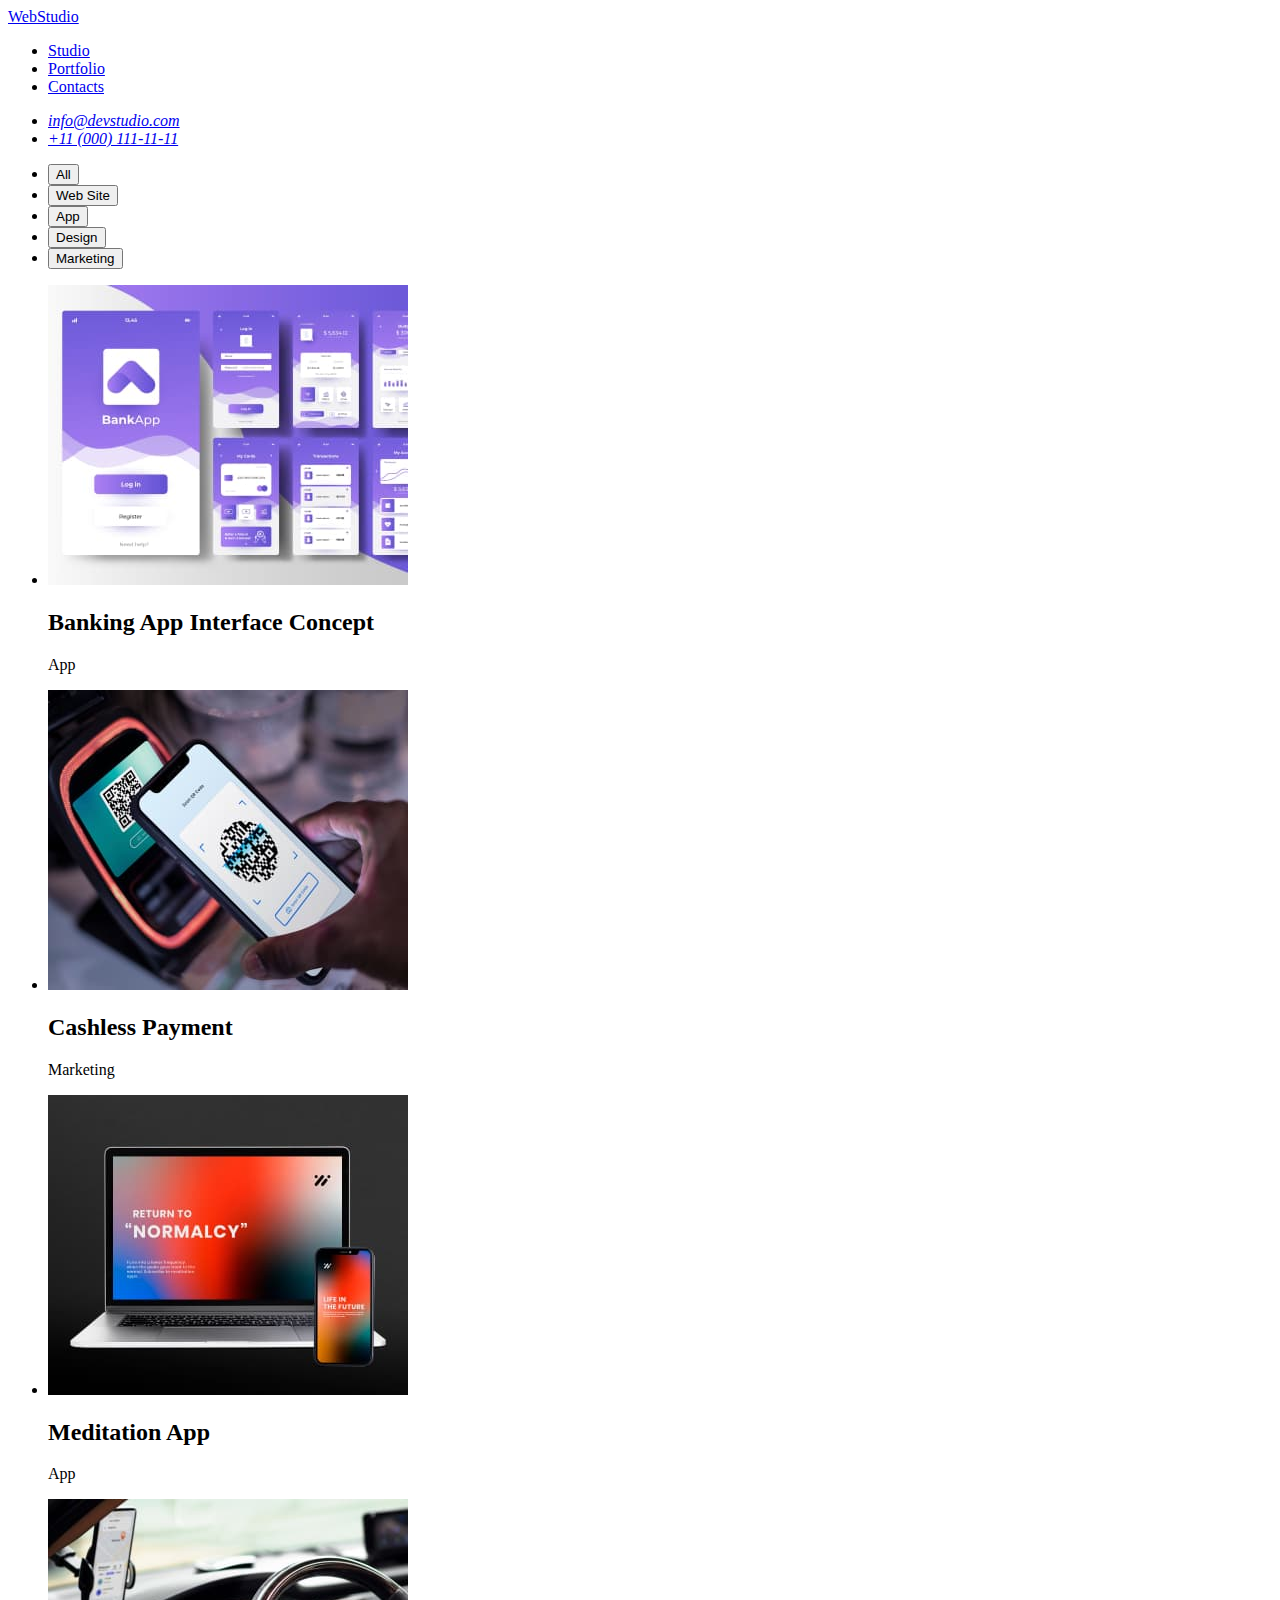
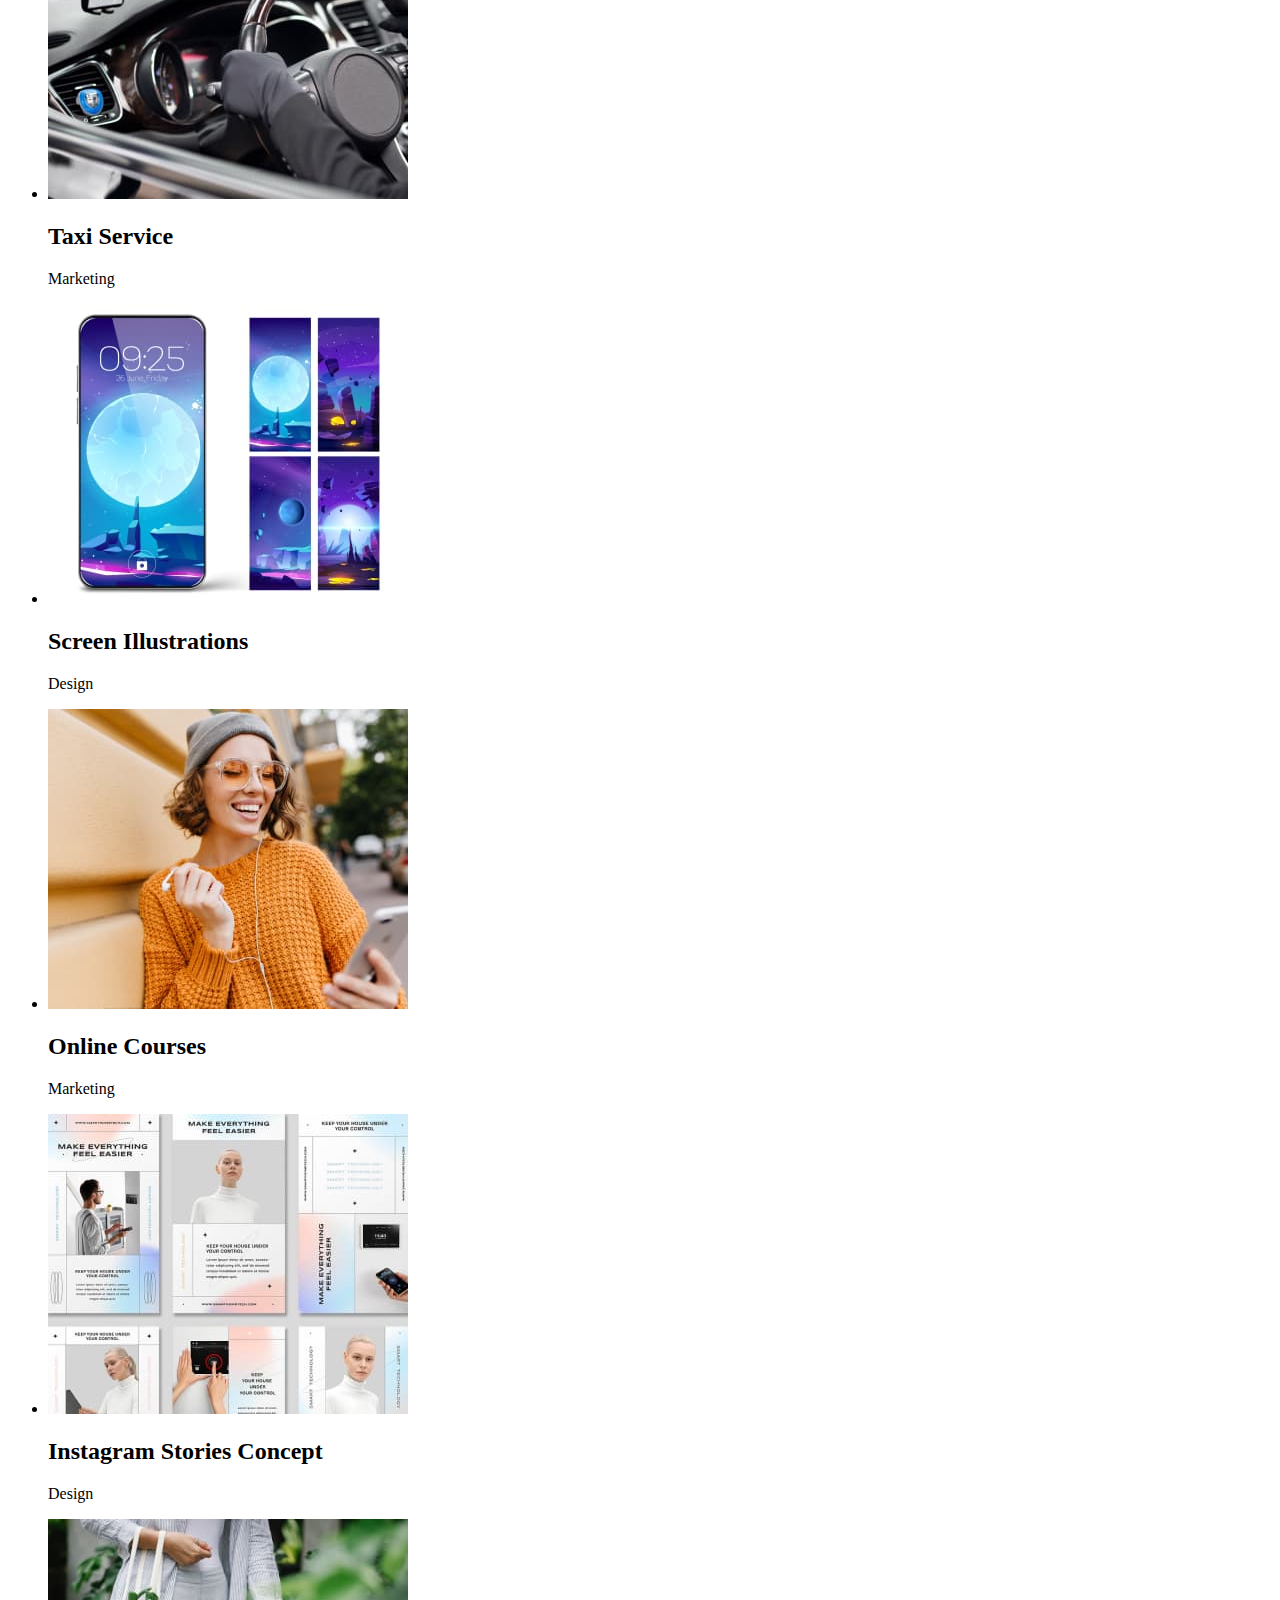
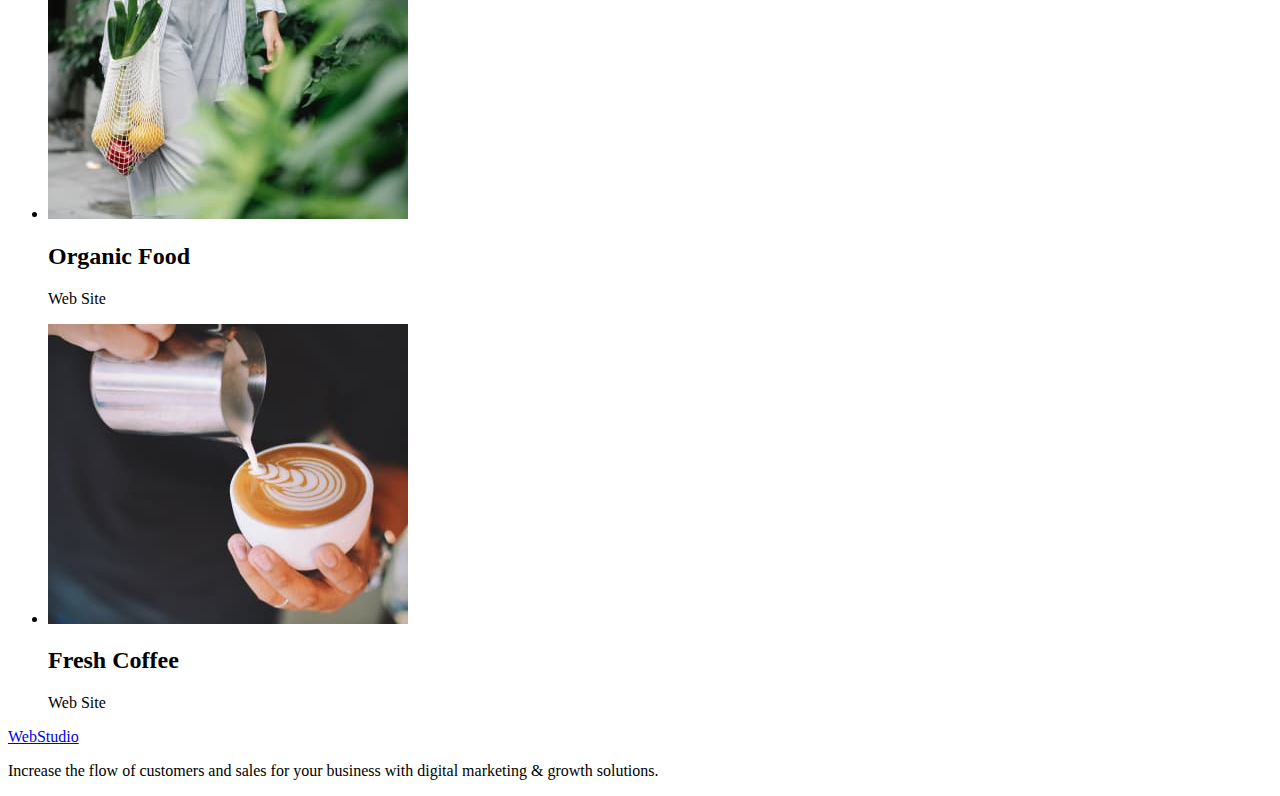
==== portfolio.html @ 128aaa6f "created portfolio hrml and added /images/galery tk" ====
<!DOCTYPE html>
<html lang="en">
  <head>
    <meta charset="UTF-8" />
    <meta name="viewport" content="width=device-width, initial-scale=1.0" />
    <title>Portfolia</title>
  </head>
  <body>
    <header>
      <nav>
        <a href="./index.html">WebStudio</a>
        <ul>
          <li><a href="/studio">Studio</a></li>
          <li><a href="/portfolio">Portfolio</a></li>
          <li><a href="/contact">Contacts</a></li>
        </ul>
      </nav>
      <address>
        <ul>
          <li>
            <a href="mailto:info@devstudio.com">info@devstudio.com</a>
          </li>
          <li><a href="tel:+110001111111">+11 (000) 111-11-11</a></li>
        </ul>
      </address>
    </header>

    <main>
      <h1 hidden>Portfolio</h1>
      <ul>
        <li><button type="button">All</button></li>
        <li><button type="button">Web Site</button></li>
        <li><button type="button">App</button></li>
        <li><button type="button">Design</button></li>
        <li><button type="button">Marketing</button></li>
      </ul>

      <ul>
        <li>
          <img src="./images/galery/galery-item1.jpg" alt="" />
          <h2>Banking App Interface Concept</h2>
          <p>App</p>
        </li>
        <li>
          <img src="./images/galery/galery-item2.jpg" alt="" />
          <h2>Cashless Payment</h2>
          <p>Marketing</p>
        </li>
        <li>
          <img src="./images/galery/galery-item3.jpg" alt="" />
          <h2>Meditation App</h2>
          <p>App</p>
        </li>
        <li>
          <img src="./images/galery/galery-item4.jpg" alt="" />
          <h2>Taxi Service</h2>
          <p>Marketing</p>
        </li>
        <li>
          <img src="./images/galery/galery-item5.jpg" alt="" />
          <h2>Screen Illustrations</h2>
          <p>Design</p>
        </li>
        <li>
          <img src="./images/galery/galery-item6.jpg" alt="" />
          <h2>Online Courses</h2>
          <p>Marketing</p>
        </li>
        <li>
          <img src="./images/galery/galery-item7.jpg" alt="" />
          <h2>Instagram Stories Concept</h2>
          <p>Design</p>
        </li>
        <li>
          <img src="./images/galery/galery-item8.jpg" alt="" />
          <h2>Organic Food</h2>
          <p>Web Site</p>
        </li>
        <li>
          <img src="./images/galery/galery-item9.jpg" alt="" />
          <h2>Fresh Coffee</h2>
          <p>Web Site</p>
        </li>
      </ul>
    </main>

    <footer>
      <a href="./index.html">WebStudio</a>
      <p>
        Increase the flow of customers and sales for your business with digital
        marketing & growth solutions.
      </p>
    </footer>
  </body>
</html>
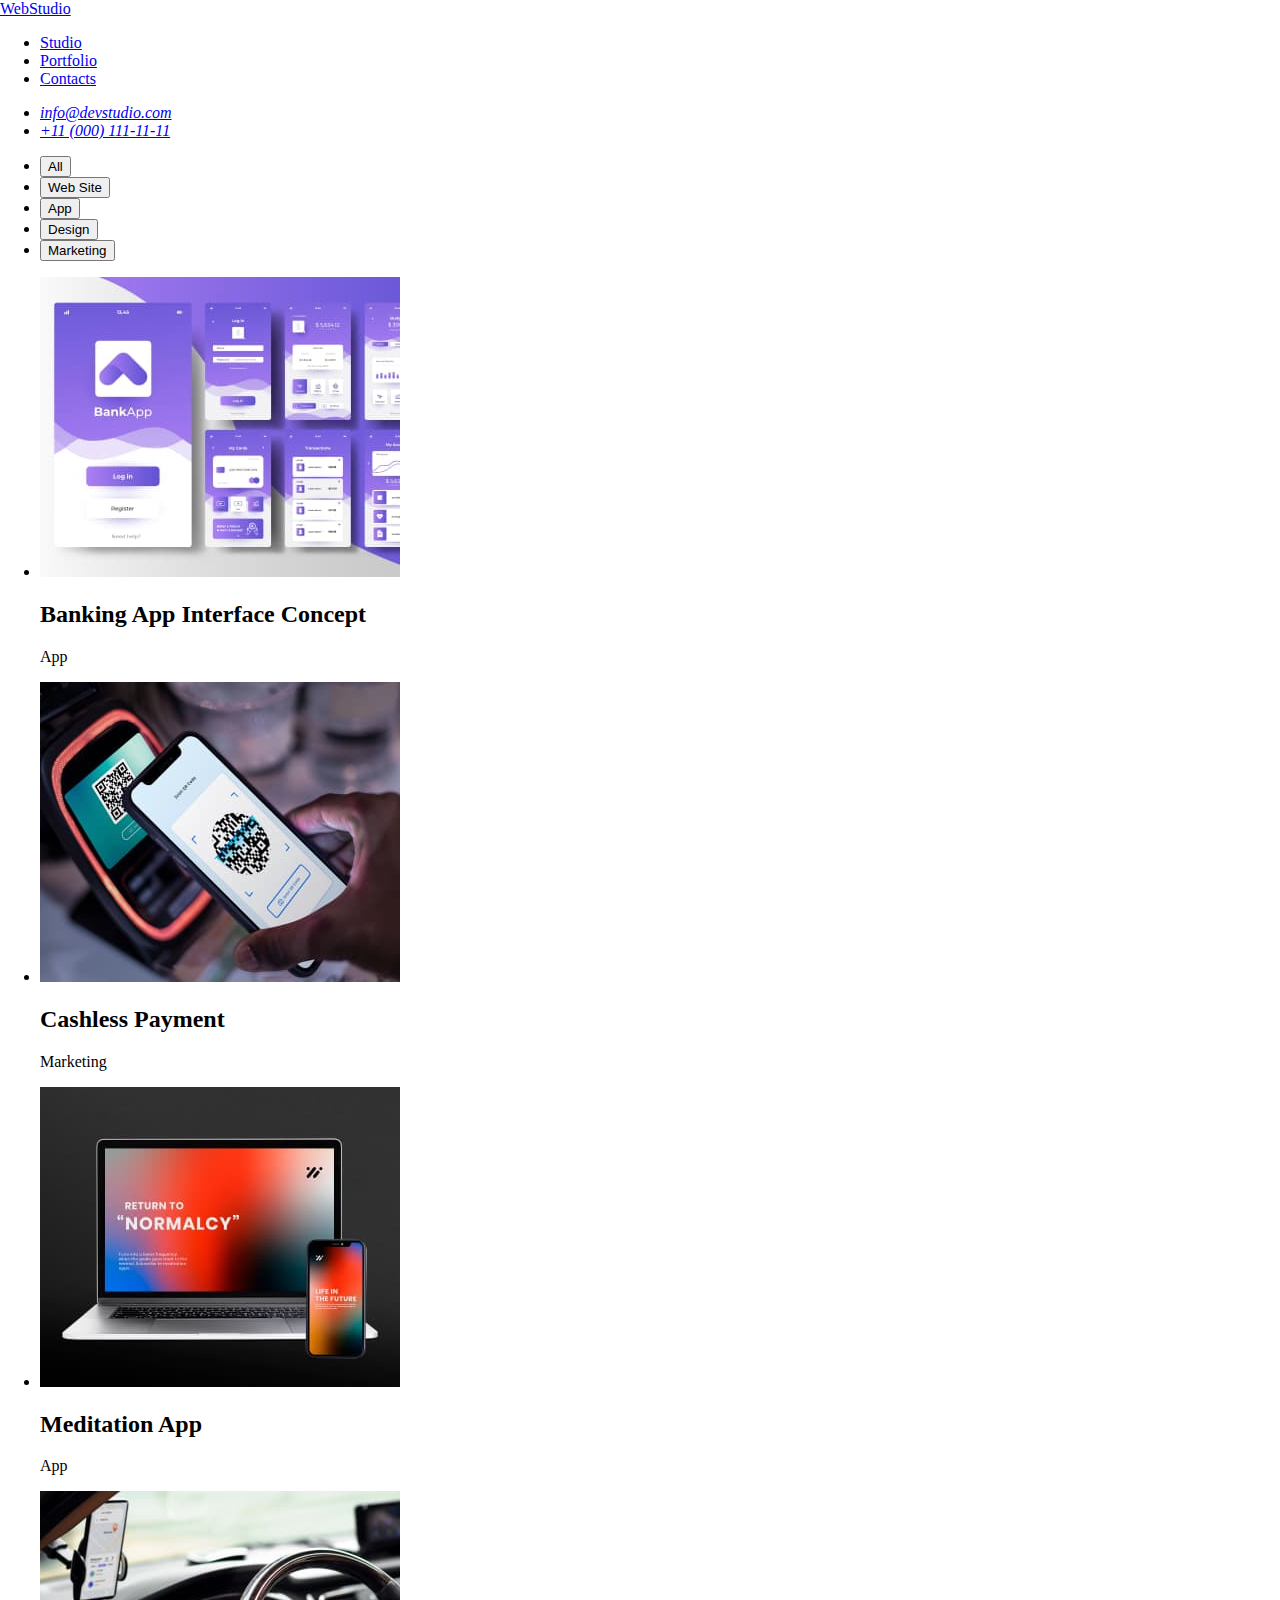
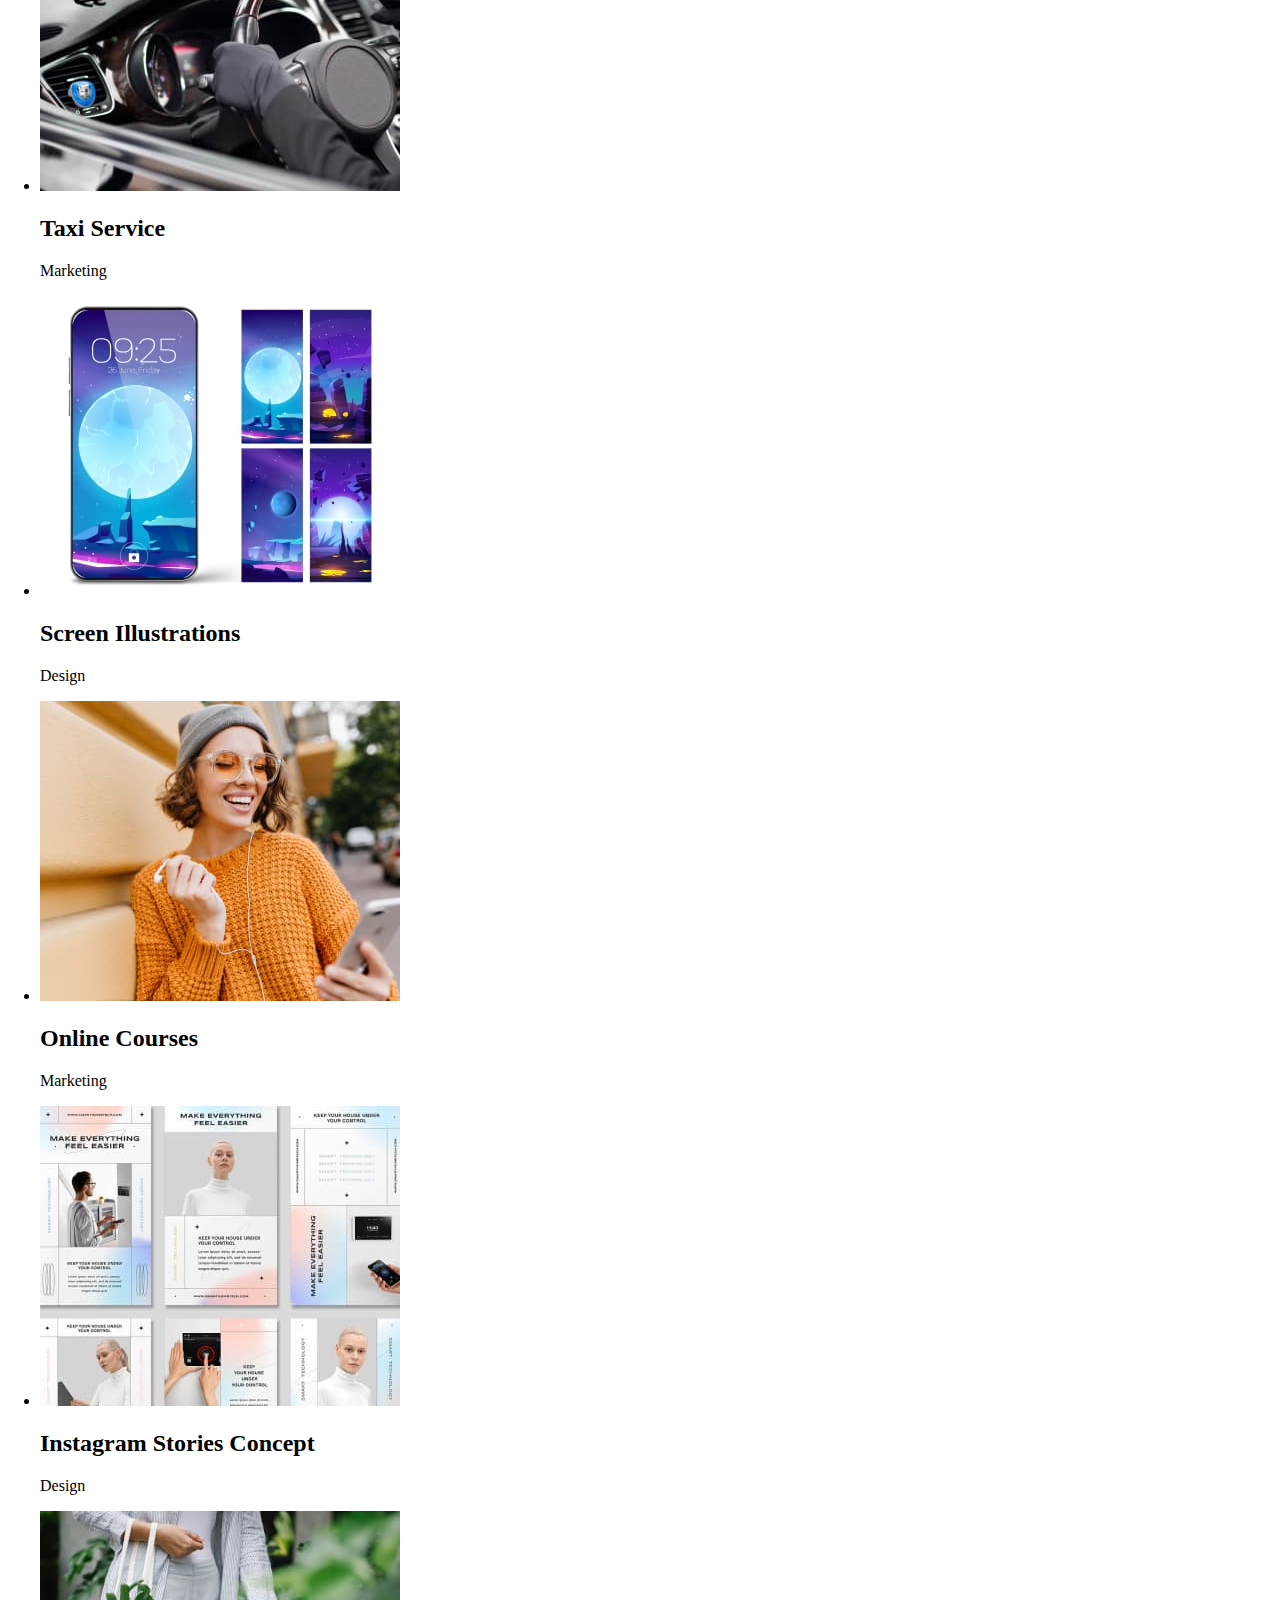
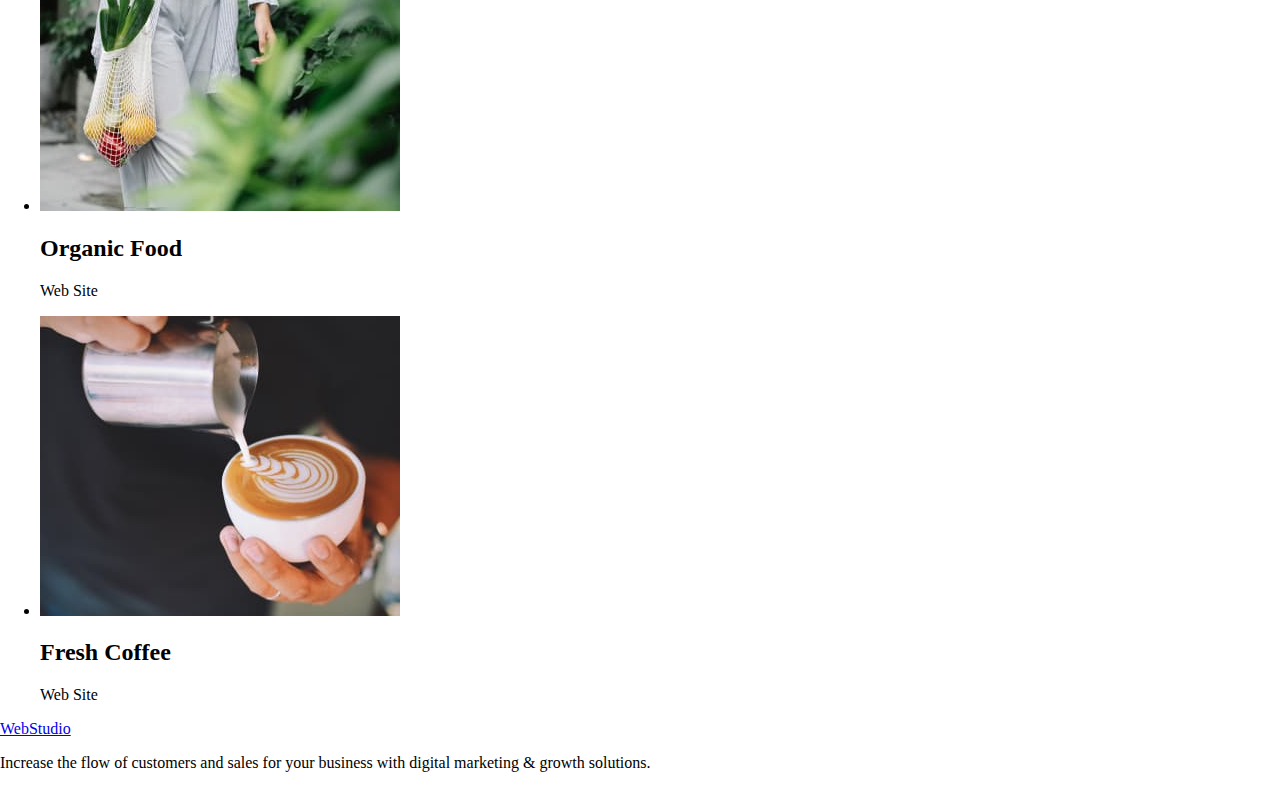
==== commit b56eeb0b: "css updates" ====
--- a/portfolio.html
+++ b/portfolio.html
@@ -4,6 +4,11 @@
     <meta charset="UTF-8" />
     <meta name="viewport" content="width=device-width, initial-scale=1.0" />
     <title>Portfolia</title>
+    <link
+      href="https://fonts.googleapis.com/css2?family=Raleway:wght@800&family=Roboto:wght@400;500;700&display=swap"
+      rel="stylesheet"
+    />
+    <link rel="stylesheet" href="./css/styles.css" />
   </head>
   <body>
     <header>
@@ -11,7 +16,7 @@
         <a href="./index.html">WebStudio</a>
         <ul>
           <li><a href="/studio">Studio</a></li>
-          <li><a href="/portfolio">Portfolio</a></li>
+          <li><a href="./portfolio.html">Portfolio</a></li>
           <li><a href="/contact">Contacts</a></li>
         </ul>
       </nav>
--- a/css/styles.css
+++ b/css/styles.css
@@ -0,0 +1,106 @@
+body {
+  padding: 0;
+  margin: 0;
+}
+
+.logo-link {
+  width: 71px;
+  height: 21px;
+  font-family: "Raleway";
+  font-style: normal;
+  font-weight: 800;
+  font-size: 18px;
+  line-height: 21px;
+  display: flex;
+  align-items: center;
+  letter-spacing: 0.03em;
+  text-transform: uppercase;
+  color: #2e2f42;
+  text-decoration: none;
+}
+
+.logo {
+  font-family: "Raleway";
+  width: 44px;
+  height: 21px;
+  font-style: normal;
+  font-weight: 800;
+  font-size: 18px;
+  line-height: 21px;
+  display: flex;
+  align-items: center;
+  letter-spacing: 0.03em;
+  text-transform: uppercase;
+  color: #4d5ae5;
+}
+
+.navigation {
+  width: 48px;
+  height: 24px;
+  font-family: "Roboto";
+  font-style: normal;
+  font-weight: 500;
+  font-size: 16px;
+  line-height: 24px;
+  letter-spacing: 0.02em;
+  color: #2e2f42;
+  text-decoration: none;
+}
+
+.button-text {
+  width: 105px;
+  height: 24px;
+  font-family: "Roboto";
+  font-style: normal;
+  font-weight: 500;
+  font-size: 16px;
+  line-height: 24px;
+  display: flex;
+  align-items: center;
+  letter-spacing: 0.04em;
+  color: #ffffff;
+}
+
+.button {
+  display: flex;
+  flex-direction: row;
+  align-items: flex-start;
+  padding: 16px 32px;
+  gap: 10px;
+  position: absolute;
+  width: 169px;
+  height: 56px; /*  */
+  left: 636px;
+  top: 428px;
+  background: #4d5ae5;
+  box-shadow: 0px 4px 4px rgba(0, 0, 0, 0.15);
+  border-radius: 4px;
+}
+
+.features-title {
+  width: 264px;
+  height: 24px;
+  font-family: "Roboto";
+  font-style: normal;
+  font-weight: 500;
+  font-size: 20px;
+  line-height: 24px;
+  letter-spacing: 0.02em;
+  color: #2e2f42;
+}
+
+.features {
+  list-style: none;
+}
+
+.features-text {
+  width: 264px;
+  height: 72px;
+  font-family: "Roboto";
+  font-style: normal;
+  font-weight: 400;
+  font-size: 16px;
+  line-height: 24px;
+  letter-spacing: 0.02em;
+  color: #434455;
+}
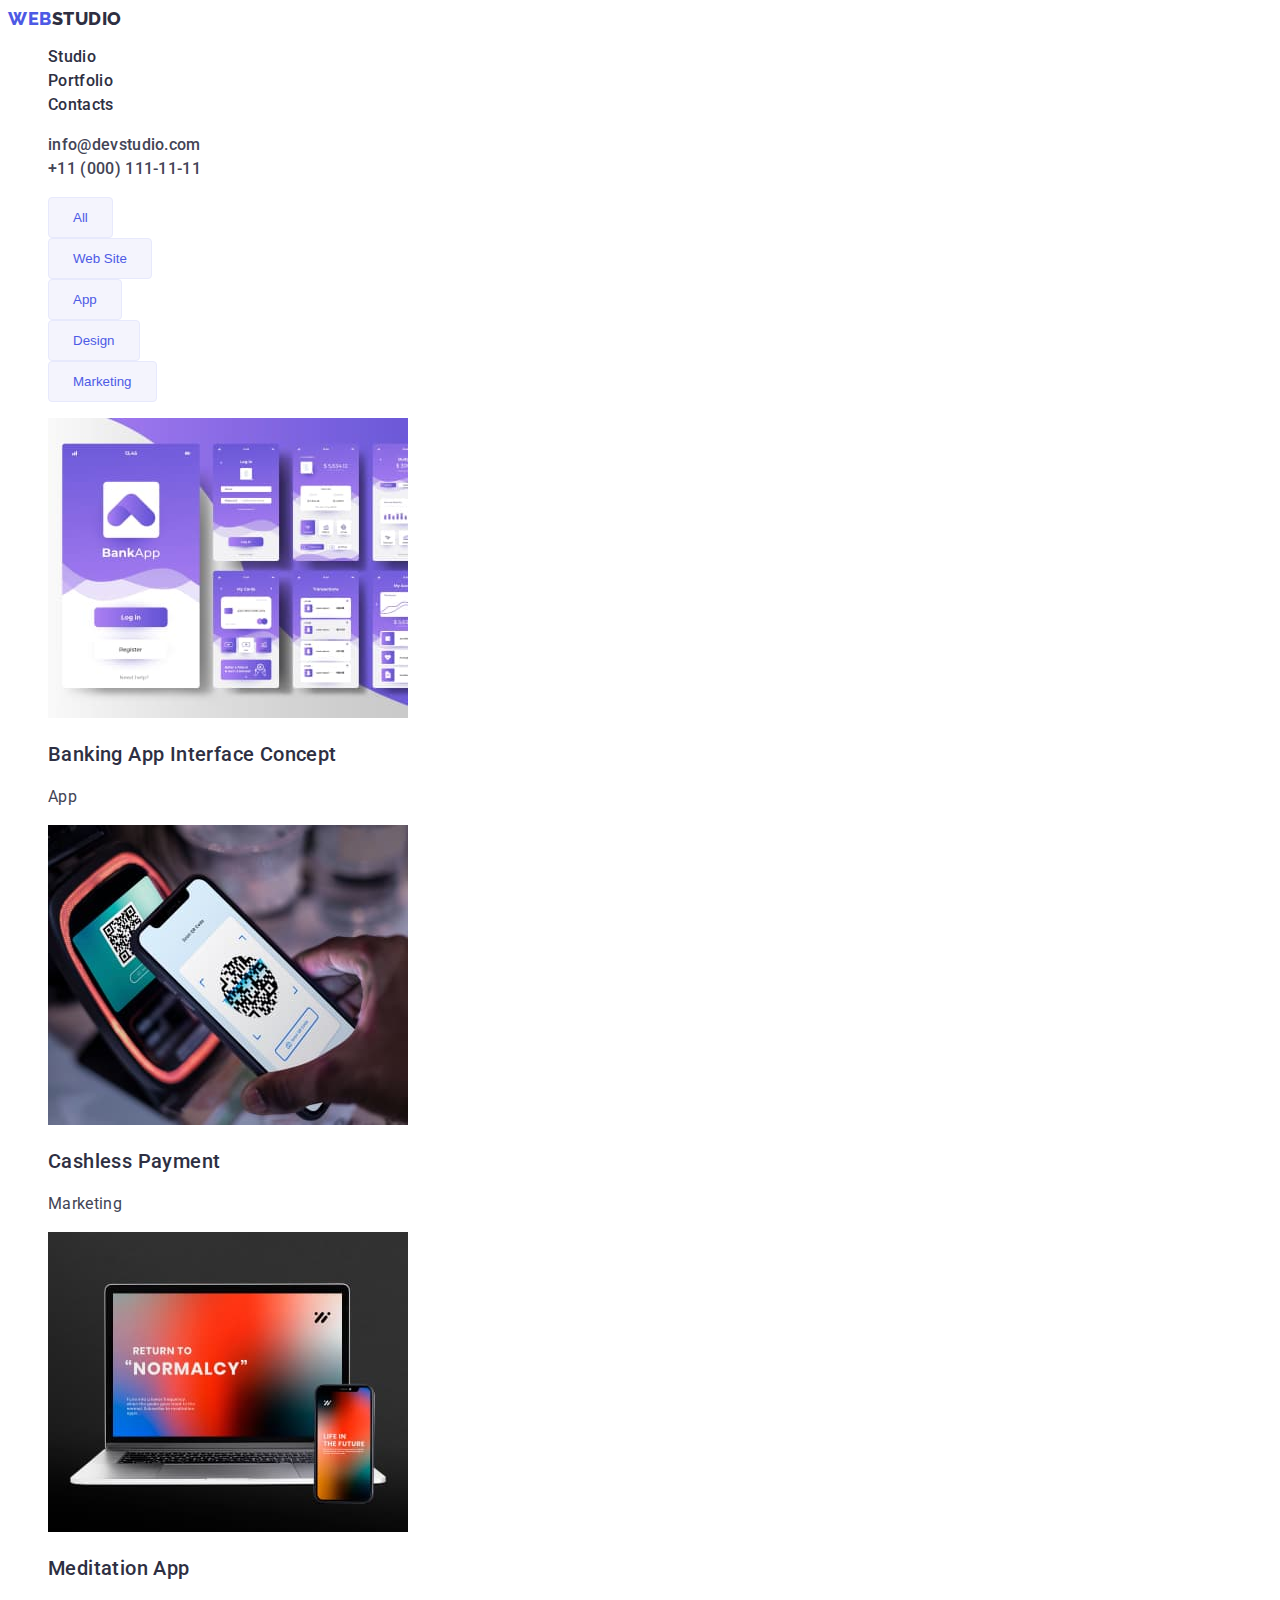
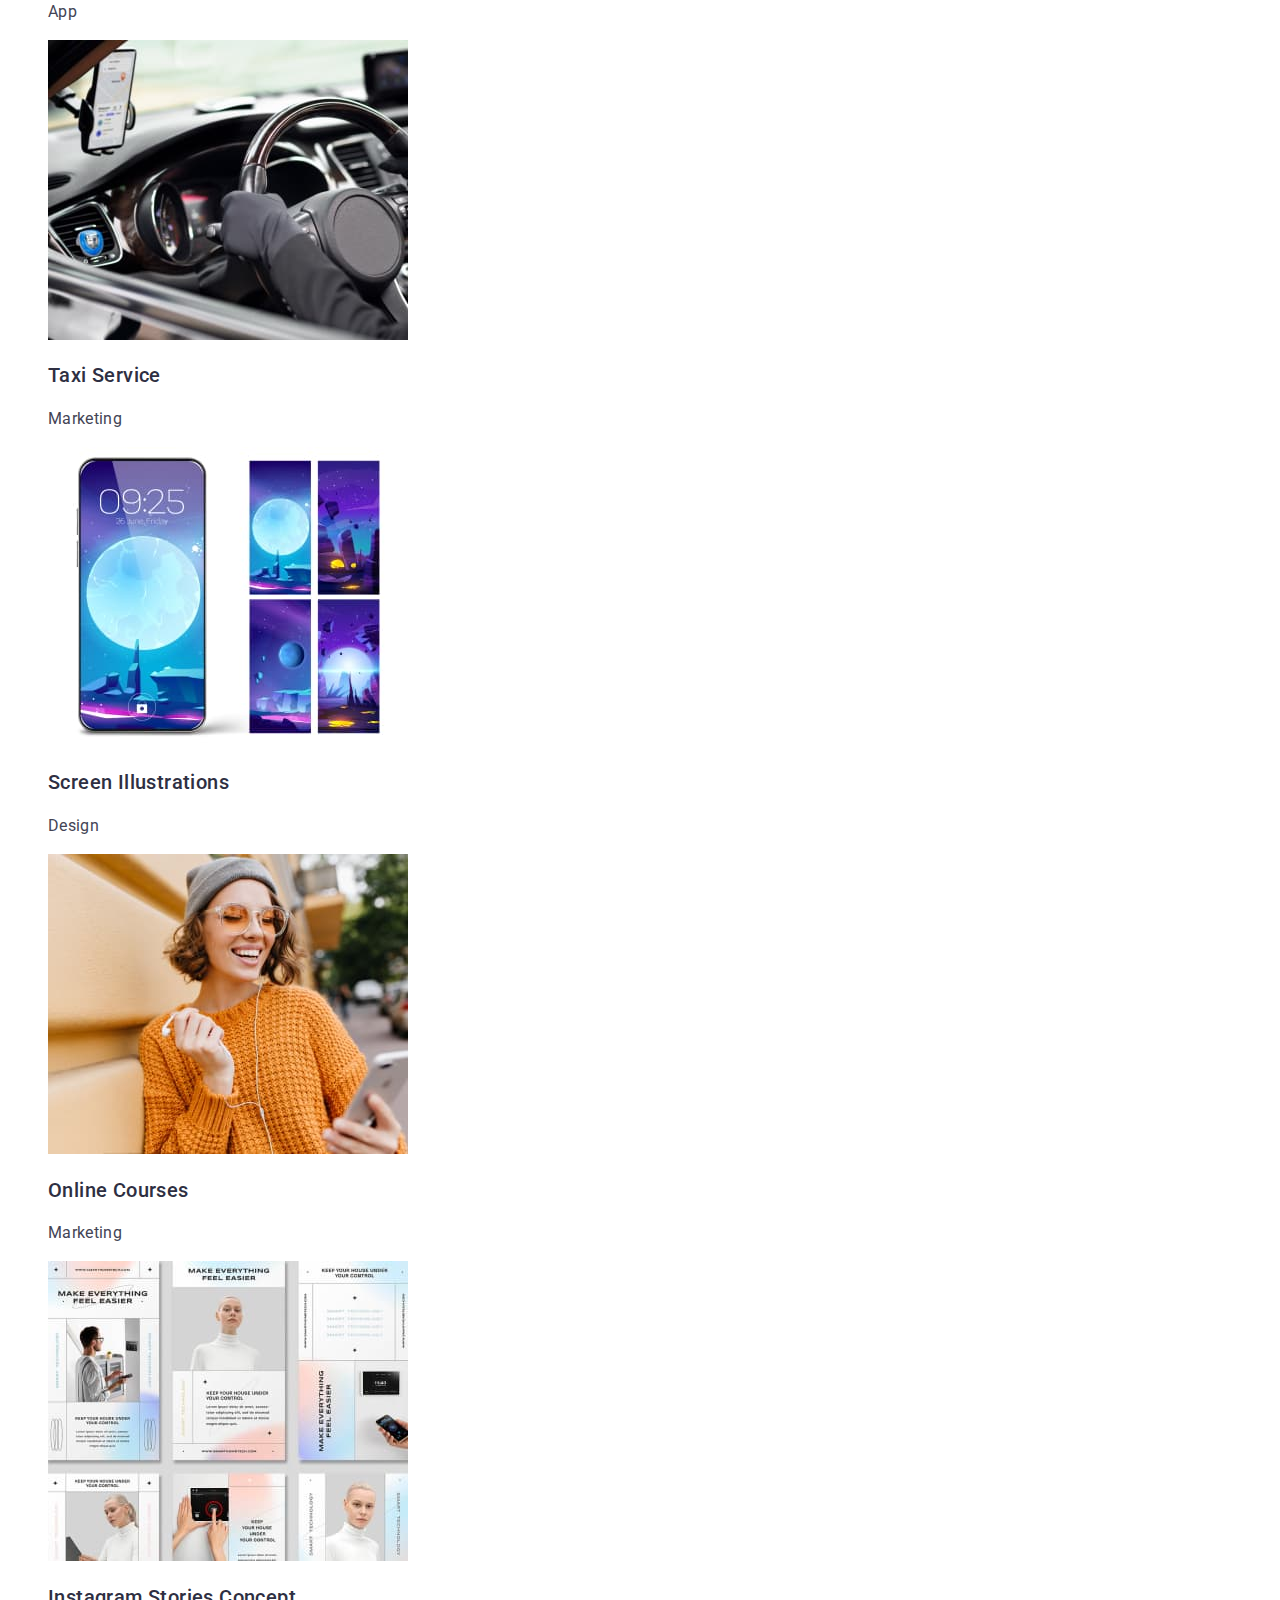
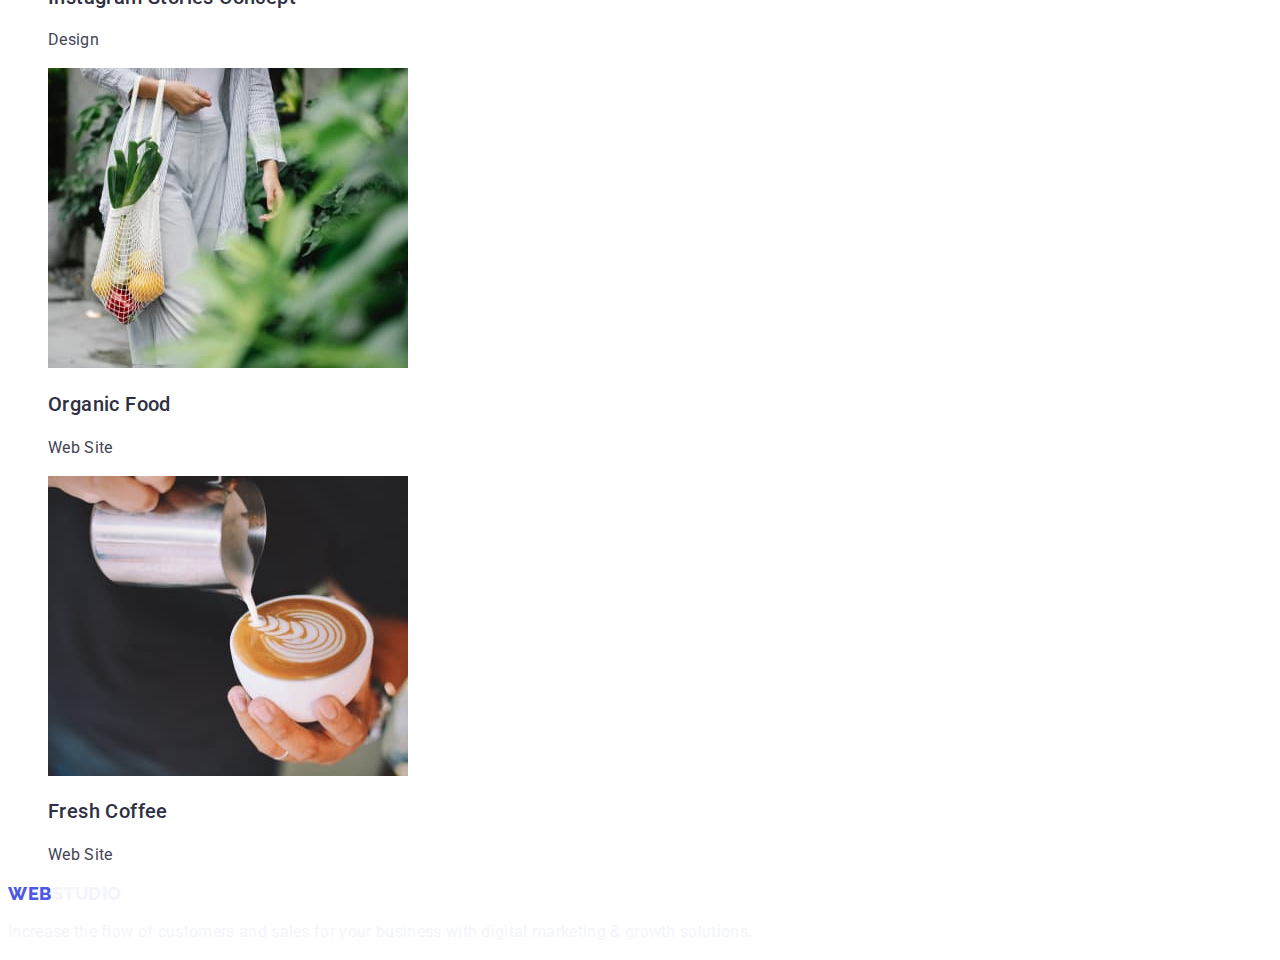
==== commit 103b022f: "Updated css for portfolio.html" ====
--- a/portfolio.html
+++ b/portfolio.html
@@ -11,87 +11,117 @@
     <link rel="stylesheet" href="./css/styles.css" />
   </head>
   <body>
-    <header>
-      <nav>
-        <a href="./index.html">WebStudio</a>
-        <ul>
-          <li><a href="/studio">Studio</a></li>
-          <li><a href="./portfolio.html">Portfolio</a></li>
-          <li><a href="/contact">Contacts</a></li>
+    <header class="page-header">
+      <nav class="page-nav">
+        <a href="./index.html" class="logo-link link header-logo">
+          <span class="logo-text">Web</span>
+          Studio
+        </a>
+        <ul class="menu list">
+          <li class="menu-item">
+            <a class="menu-link link" href="/studio">Studio</a>
+          </li>
+          <li class="menu-item">
+            <a class="menu-link link" href="./portfolio.html">Portfolio</a>
+          </li>
+          <li class="menu-item">
+            <a class="menu-link link" href="/contact">Contacts</a>
+          </li>
         </ul>
       </nav>
       <address>
-        <ul>
-          <li>
-            <a href="mailto:info@devstudio.com">info@devstudio.com</a>
+        <ul class="contact-list list">
+          <li class="contact-list-item">
+            <a class="contact-link link" href="mailto:info@devstudio.com"
+              >info@devstudio.com</a
+            >
           </li>
-          <li><a href="tel:+110001111111">+11 (000) 111-11-11</a></li>
+          <li class="contact-list-item">
+            <a class="contact-link link" href="tel:+110001111111"
+              >+11 (000) 111-11-11</a
+            >
+          </li>
         </ul>
       </address>
     </header>
 
     <main>
-      <h1 hidden>Portfolio</h1>
-      <ul>
-        <li><button type="button">All</button></li>
-        <li><button type="button">Web Site</button></li>
-        <li><button type="button">App</button></li>
-        <li><button type="button">Design</button></li>
-        <li><button type="button">Marketing</button></li>
-      </ul>
+      <section class="Galery">
+        <h1 hidden>Portfolio</h1>
+        <ul class="nav-buttonsnav--list list">
+          <li class="nav-buttons-list-item">
+            <button type="button" class="nav-buttons-form">All</button>
+          </li>
+          <li class="nav-buttons-list-item">
+            <button type="button" class="nav-buttons-form">Web Site</button>
+          </li>
+          <li class="nav-buttons-list-item">
+            <button type="button" class="nav-buttons-form">App</button>
+          </li>
+          <li class="nav-buttons-list-item">
+            <button type="button" class="nav-buttons-form">Design</button>
+          </li>
+          <li class="nav-buttons-list-item">
+            <button type="button" class="nav-buttons-form">Marketing</button>
+          </li>
+        </ul>
 
-      <ul>
-        <li>
-          <img src="./images/galery/galery-item1.jpg" alt="" />
-          <h2>Banking App Interface Concept</h2>
-          <p>App</p>
-        </li>
-        <li>
-          <img src="./images/galery/galery-item2.jpg" alt="" />
-          <h2>Cashless Payment</h2>
-          <p>Marketing</p>
-        </li>
-        <li>
-          <img src="./images/galery/galery-item3.jpg" alt="" />
-          <h2>Meditation App</h2>
-          <p>App</p>
-        </li>
-        <li>
-          <img src="./images/galery/galery-item4.jpg" alt="" />
-          <h2>Taxi Service</h2>
-          <p>Marketing</p>
-        </li>
-        <li>
-          <img src="./images/galery/galery-item5.jpg" alt="" />
-          <h2>Screen Illustrations</h2>
-          <p>Design</p>
-        </li>
-        <li>
-          <img src="./images/galery/galery-item6.jpg" alt="" />
-          <h2>Online Courses</h2>
-          <p>Marketing</p>
-        </li>
-        <li>
-          <img src="./images/galery/galery-item7.jpg" alt="" />
-          <h2>Instagram Stories Concept</h2>
-          <p>Design</p>
-        </li>
-        <li>
-          <img src="./images/galery/galery-item8.jpg" alt="" />
-          <h2>Organic Food</h2>
-          <p>Web Site</p>
-        </li>
-        <li>
-          <img src="./images/galery/galery-item9.jpg" alt="" />
-          <h2>Fresh Coffee</h2>
-          <p>Web Site</p>
-        </li>
-      </ul>
+        <ul class="galery-list list">
+          <li class="galery-list-item">
+            <img src="./images/galery/galery-item1.jpg" alt="" />
+            <h2 class="image-title">Banking App Interface Concept</h2>
+            <p class="image-text">App</p>
+          </li>
+          <li class="galery-list-item">
+            <img src="./images/galery/galery-item2.jpg" alt="" />
+            <h2 class="image-title">Cashless Payment</h2>
+            <p class="image-text">Marketing</p>
+          </li>
+          <li class="galery-list-item">
+            <img src="./images/galery/galery-item3.jpg" alt="" />
+            <h2 class="image-title">Meditation App</h2>
+            <p class="image-text">App</p>
+          </li>
+          <li class="galery-list-item">
+            <img src="./images/galery/galery-item4.jpg" alt="" />
+            <h2 class="image-title">Taxi Service</h2>
+            <p class="image-text">Marketing</p>
+          </li>
+          <li class="galery-list-item">
+            <img src="./images/galery/galery-item5.jpg" alt="" />
+            <h2 class="image-title">Screen Illustrations</h2>
+            <p class="image-text">Design</p>
+          </li>
+          <li class="galery-list-item">
+            <img src="./images/galery/galery-item6.jpg" alt="" />
+            <h2 class="image-title">Online Courses</h2>
+            <p class="image-text">Marketing</p>
+          </li>
+          <li class="galery-list-item">
+            <img src="./images/galery/galery-item7.jpg" alt="" />
+            <h2 class="image-title">Instagram Stories Concept</h2>
+            <p class="image-text">Design</p>
+          </li>
+          <li class="galery-list-item">
+            <img src="./images/galery/galery-item8.jpg" alt="" />
+            <h2 class="image-title">Organic Food</h2>
+            <p class="image-text">Web Site</p>
+          </li>
+          <li class="galery-list-item">
+            <img src="./images/galery/galery-item9.jpg" alt="" />
+            <h2 class="image-title">Fresh Coffee</h2>
+            <p class="image-text">Web Site</p>
+          </li>
+        </ul>
+      </section>
     </main>
 
     <footer>
-      <a href="./index.html">WebStudio</a>
-      <p>
+      <a href="./index.html" class="logo-link link footer-logo">
+        <span class="logo-text">Web</span>
+        Studio
+      </a>
+      <p class="footer-text">
         Increase the flow of customers and sales for your business with digital
         marketing & growth solutions.
       </p>
--- a/css/styles.css
+++ b/css/styles.css
@@ -1,106 +1,199 @@
-body {
-  padding: 0;
-  margin: 0;
+:root {
+  --primiry-color-navy: #2e2f42;
+  --secondary-text-color: #434455;
+  --specialy-color: #4d5ae5;
+  --hover-color: #404bbf;
+  --color-on-blue-theme: #ffffff;
+  --background-color: #f4f4fd;
 }
 
+.list {
+  list-style: none;
+}
+
+.link {
+  text-decoration: none;
+}
+
+body {
+  font-family: "Roboto", sans-serif;
+}
+/* ==================COMPONENTS================== */
+.page-title {
+  font-weight: 700;
+  font-size: 36px;
+  line-height: 1.11;
+  text-align: center;
+  letter-spacing: 0.02em;
+  text-transform: capitalize;
+  color: var(--primiry-color-navy);
+}
 .logo-link {
-  width: 71px;
-  height: 21px;
-  font-family: "Raleway";
-  font-style: normal;
+  font-family: "Raleway", sans-serif;
   font-weight: 800;
   font-size: 18px;
-  line-height: 21px;
+  line-height: 1.17;
   display: flex;
   align-items: center;
   letter-spacing: 0.03em;
   text-transform: uppercase;
-  color: #2e2f42;
-  text-decoration: none;
 }
-
-.logo {
-  font-family: "Raleway";
-  width: 44px;
-  height: 21px;
-  font-style: normal;
+.logo-text {
+  font-family: "Raleway", sans-serif;
   font-weight: 800;
   font-size: 18px;
-  line-height: 21px;
+  line-height: 1.17;
   display: flex;
   align-items: center;
   letter-spacing: 0.03em;
   text-transform: uppercase;
-  color: #4d5ae5;
+  color: var(--specialy-color);
+}
+.header-logo {
+  color: var(--primiry-color-navy);
+}
+.footer-logo {
+  color: var(--background-color);
 }
 
-.navigation {
-  width: 48px;
-  height: 24px;
-  font-family: "Roboto";
+/* ==================/COMPONENTS================== */
+
+/* ==================HEADER================== */
+
+.menu-link {
+  font-weight: 500;
+  font-size: 16px;
+  line-height: 1.5;
+  letter-spacing: 0.02em;
+  color: var(--primiry-color-navy);
+}
+.menu-link:hover,
+.menu-link:focus {
+  color: var(--hover-color);
+}
+.contact-link {
   font-style: normal;
   font-weight: 500;
   font-size: 16px;
-  line-height: 24px;
+  line-height: 1.5;
   letter-spacing: 0.02em;
-  color: #2e2f42;
-  text-decoration: none;
+  color: var(--secondary-text-color);
 }
+.contact-link:hover,
+.contact-link:focus {
+  color: var(--hover-color);
+}
+/* ==================/HEADER================== */
 
-.button-text {
-  width: 105px;
-  height: 24px;
-  font-family: "Roboto";
-  font-style: normal;
+/* ==================HERO================== */
+.main-title {
+  font-weight: 700;
+  font-size: 56px;
+  line-height: 1.07;
+  text-align: center;
+  letter-spacing: 0.02em;
+  color: var(--color-on-blue-theme);
+}
+.button {
+  background: var(--specialy-color);
+  box-shadow: 0px 4px 4px rgba(0, 0, 0, 0.15);
+  border-radius: 4px;
+  color: var(--color-on-blue-theme);
+  cursor: pointer;
   font-weight: 500;
   font-size: 16px;
-  line-height: 24px;
+  line-height: 1.5;
   display: flex;
   align-items: center;
   letter-spacing: 0.04em;
-  color: #ffffff;
 }
+.button:hover,
+.button:focus {
+  background: var(--hover-color);
+}
+/* ==================/HERO================== */
+/* ==================FEATURES================== */
+.features-title {
+  font-weight: 500;
+  font-size: 20px;
+  line-height: 1.2;
+  letter-spacing: 0.02em;
+  color: var(--primiry-color-navy);
+}
+.features-text {
+  font-weight: 400;
+  font-size: 16px;
+  line-height: 1.5;
+  letter-spacing: 0.02em;
+  color: var(--secondary-text-color);
+}
+/* ==================/FEATURES================== */
+/* ==================ABOUT US================== */
 
-.button {
+/* ==================/ABOUT US================== */
+/* ==================OUR TEAM================== */
+.team-cards-name {
+  font-weight: 500;
+  font-size: 20px;
+  line-height: 1.2;
+  text-align: center;
+  letter-spacing: 0.02em;
+  color: var(--primiry-color-navy);
+}
+.team-cards-text {
+  font-weight: 400;
+  font-size: 16px;
+  line-height: 1.5;
+  text-align: center;
+  letter-spacing: 0.02em;
+  color: var(--secondary-text-color);
+}
+/* ==================/OUR TEAM================== */
+
+/* ==================FOOTER================== */
+.footer-text {
+  font-weight: 400;
+  font-size: 16px;
+  line-height: 1.5;
+  letter-spacing: 0.02em;
+  color: var(--background-color);
+}
+/* ==================/FOOTER================== */
+
+/* ==================PORTFOLIO================== */
+.nav-buttons-form {
+  box-sizing: border-box;
   display: flex;
   flex-direction: row;
-  align-items: flex-start;
-  padding: 16px 32px;
-  gap: 10px;
-  position: absolute;
-  width: 169px;
-  height: 56px; /*  */
-  left: 636px;
-  top: 428px;
-  background: #4d5ae5;
-  box-shadow: 0px 4px 4px rgba(0, 0, 0, 0.15);
+  justify-content: center;
+  align-items: center;
+  padding: 12px 24px;
+  background: var(--background-color);
+  border: 1px solid #e7e9fc;
   border-radius: 4px;
+  cursor: pointer;
+  color: var(--specialy-color);
 }
-
-.features-title {
-  width: 264px;
-  height: 24px;
-  font-family: "Roboto";
-  font-style: normal;
+.nav-buttons-form:hover,
+.nav-buttons-form:focus {
+  background: var(--hover-color);
+  box-shadow: 0px 3px 1px rgba(0, 0, 0, 0.1), 0px 2px 1px rgba(0, 0, 0, 0.08),
+    0px 2px 2px rgba(0, 0, 0, 0.12);
+  border-radius: 4px;
+  color: var(--color-on-blue-theme);
+}
+.image-title {
   font-weight: 500;
   font-size: 20px;
-  line-height: 24px;
+  line-height: 1.5;
   letter-spacing: 0.02em;
-  color: #2e2f42;
+  color: var(--primiry-color-navy);
 }
-
-.features {
-  list-style: none;
-}
-
-.features-text {
-  width: 264px;
-  height: 72px;
-  font-family: "Roboto";
-  font-style: normal;
+.image-text {
   font-weight: 400;
   font-size: 16px;
   line-height: 24px;
   letter-spacing: 0.02em;
-  color: #434455;
+  color: var(--secondary-text-color);
 }
+/* ==================/PORTFOLIO================== */
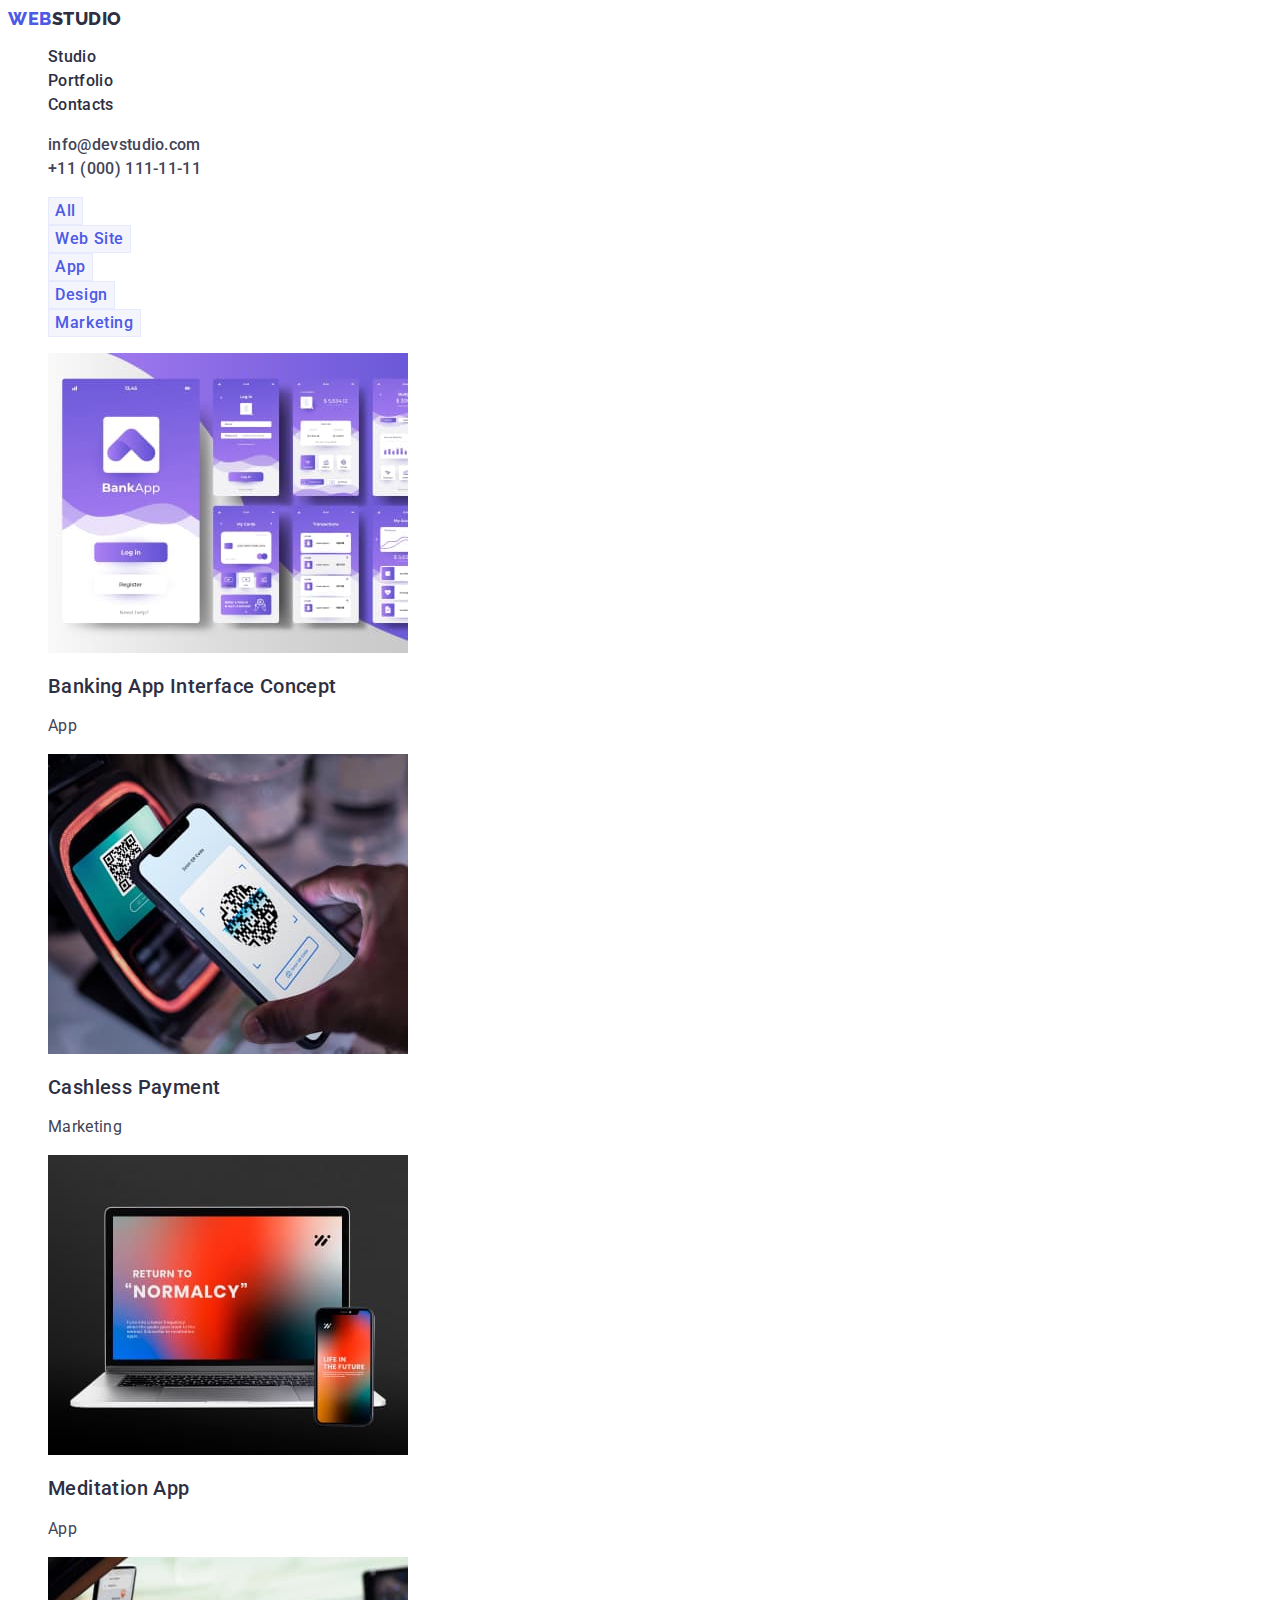
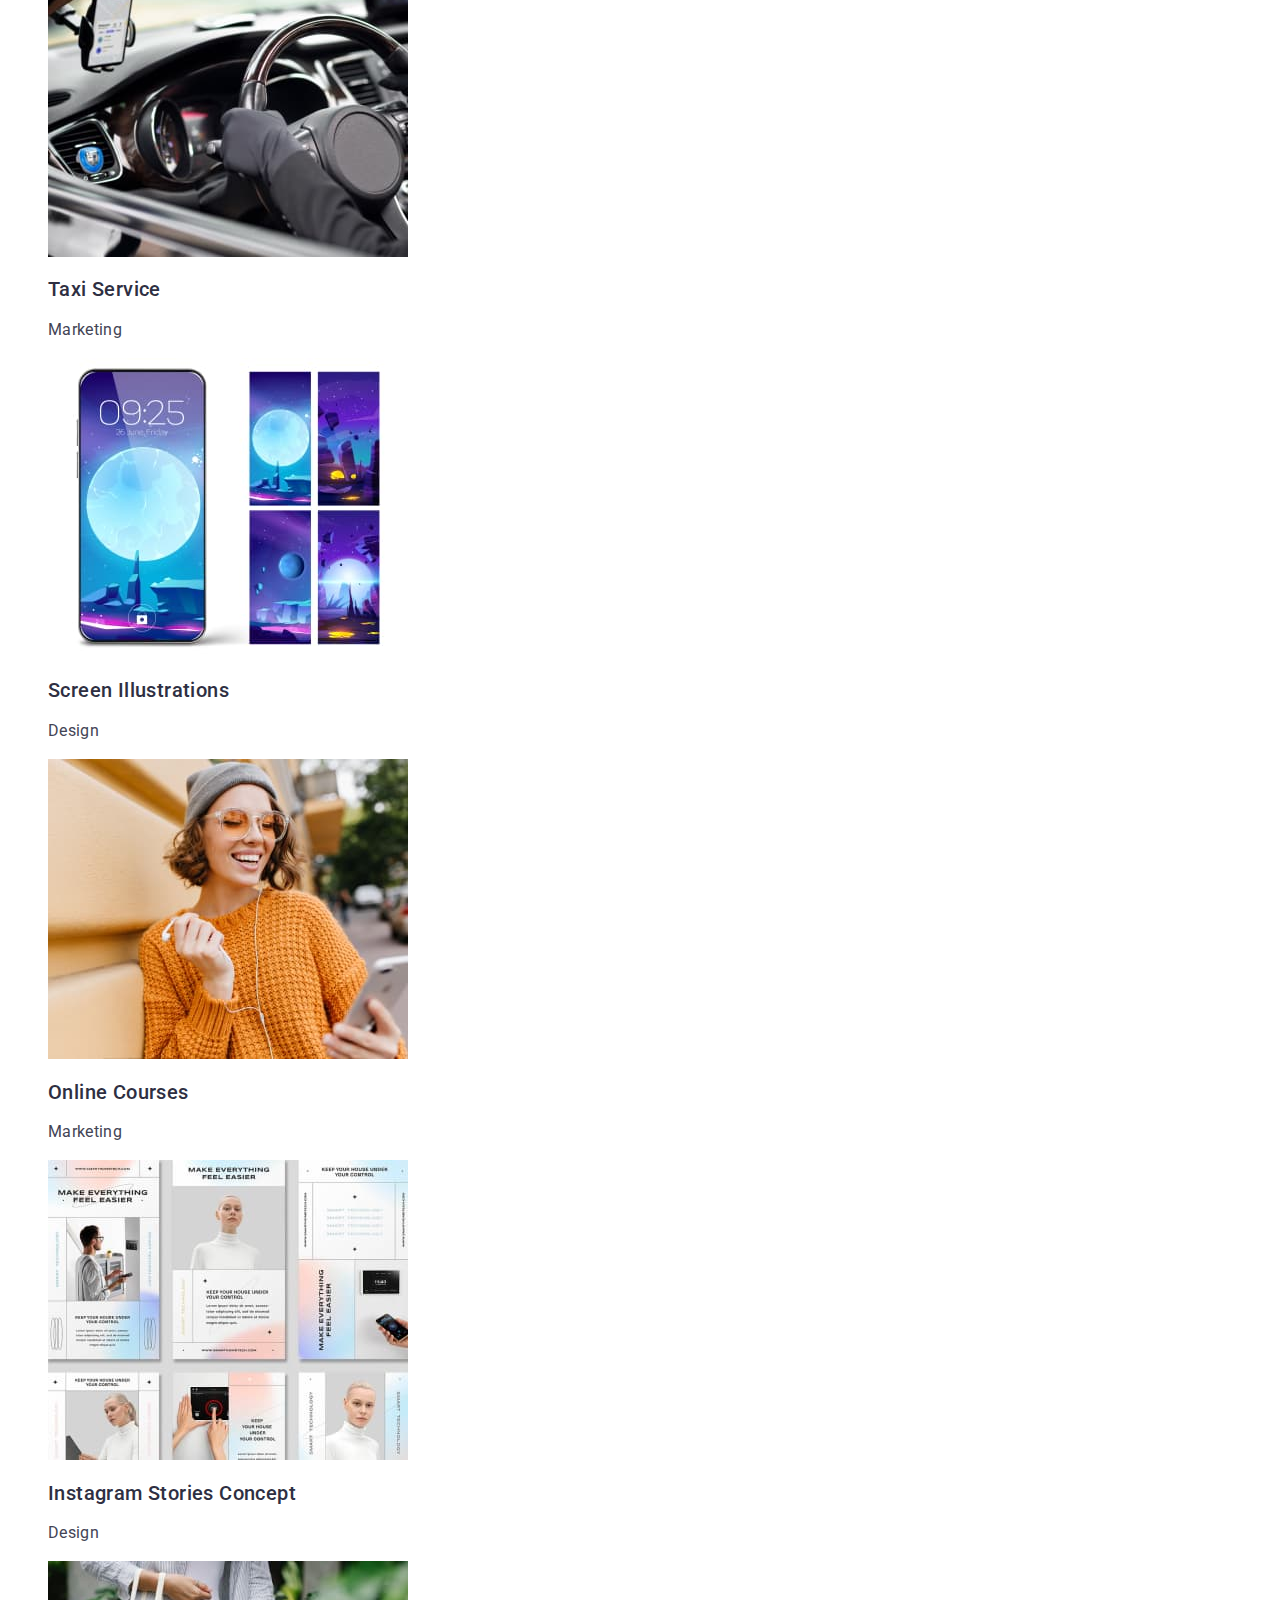
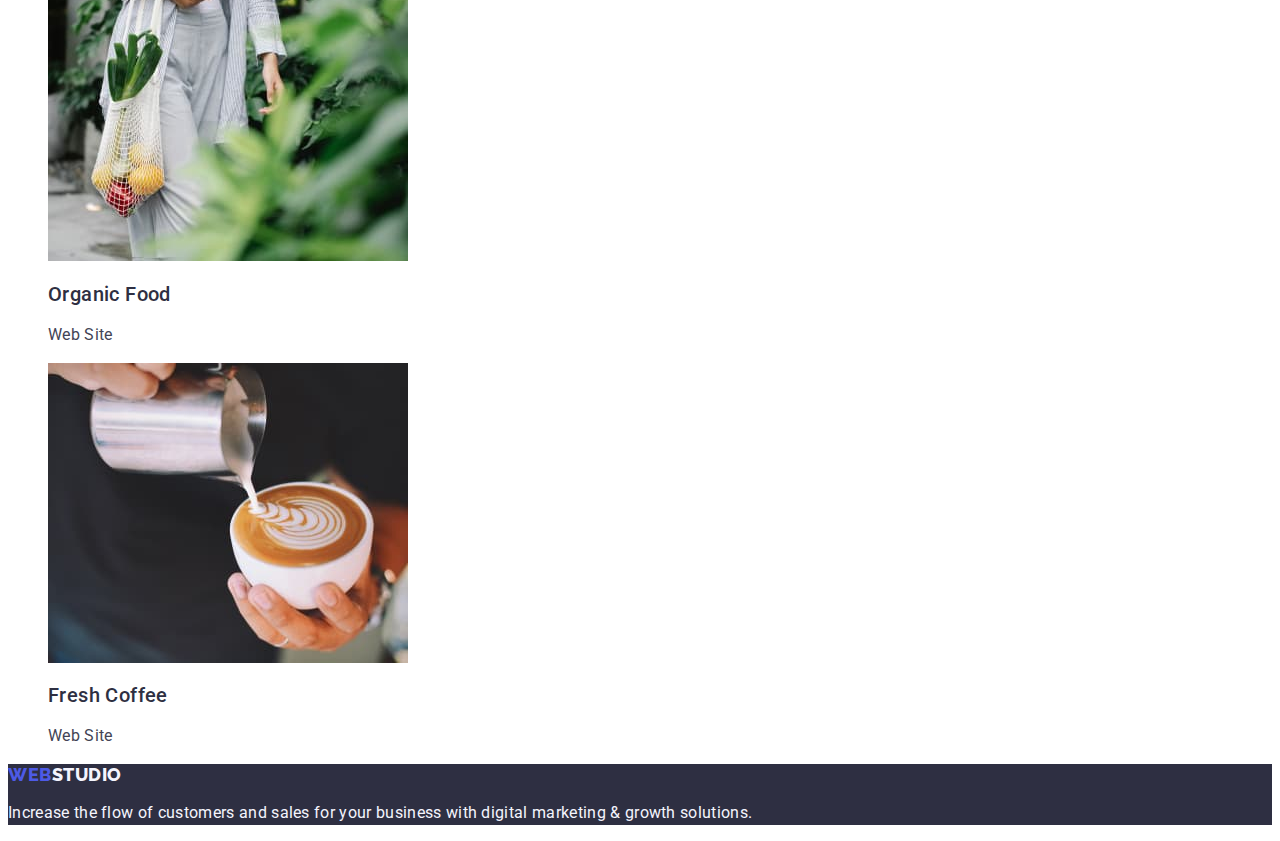
==== commit 1013eaf4: "chgange styles.css index.html portfolio.html" ====
--- a/portfolio.html
+++ b/portfolio.html
@@ -4,6 +4,8 @@
     <meta charset="UTF-8" />
     <meta name="viewport" content="width=device-width, initial-scale=1.0" />
     <title>Portfolia</title>
+    <link rel="preconnect" href="https://fonts.googleapis.com" />
+    <link rel="preconnect" href="https://fonts.gstatic.com" crossorigin />
     <link
       href="https://fonts.googleapis.com/css2?family=Raleway:wght@800&family=Roboto:wght@400;500;700&display=swap"
       rel="stylesheet"
@@ -13,23 +15,23 @@
   <body>
     <header class="page-header">
       <nav class="page-nav">
-        <a href="./index.html" class="logo-link link header-logo">
-          <span class="logo-text">Web</span>
-          Studio
+        <a href="./index.html" class="logo-link link">
+          Web<span class="header-logo">Studio</span>
         </a>
         <ul class="menu list">
+          <li></li>
           <li class="menu-item">
-            <a class="menu-link link" href="/studio">Studio</a>
+            <a class="menu-link link" href="./index.html">Studio</a>
           </li>
           <li class="menu-item">
             <a class="menu-link link" href="./portfolio.html">Portfolio</a>
           </li>
           <li class="menu-item">
-            <a class="menu-link link" href="/contact">Contacts</a>
+            <a class="menu-link link" href="">Contacts</a>
           </li>
         </ul>
       </nav>
-      <address>
+      <address class="address">
         <ul class="contact-list list">
           <li class="contact-list-item">
             <a class="contact-link link" href="mailto:info@devstudio.com"
@@ -48,7 +50,7 @@
     <main>
       <section class="Galery">
         <h1 hidden>Portfolio</h1>
-        <ul class="nav-buttonsnav--list list">
+        <ul class="nav-buttons-list list">
           <li class="nav-buttons-list-item">
             <button type="button" class="nav-buttons-form">All</button>
           </li>
@@ -68,58 +70,84 @@
 
         <ul class="galery-list list">
           <li class="galery-list-item">
-            <img src="./images/galery/galery-item1.jpg" alt="" />
-            <h2 class="image-title">Banking App Interface Concept</h2>
-            <p class="image-text">App</p>
+            <a href="" class="galery-link link">
+              <img src="./images/galery/galery-item1.jpg" alt="bank app" width:
+              360px; height: 300px;/>
+              <h2 class="image-title">Banking App Interface Concept</h2>
+              <p class="image-text">App</p>
+            </a>
           </li>
           <li class="galery-list-item">
-            <img src="./images/galery/galery-item2.jpg" alt="" />
-            <h2 class="image-title">Cashless Payment</h2>
-            <p class="image-text">Marketing</p>
+            <a href="" class="galery-link link"
+              ><img src="./images/galery/galery-item2.jpg" alt="phone scaning QR
+              code"width: 360px; height: 300px; />
+              <h2 class="image-title">Cashless Payment</h2>
+              <p class="image-text">Marketing</p></a
+            >
           </li>
           <li class="galery-list-item">
-            <img src="./images/galery/galery-item3.jpg" alt="" />
-            <h2 class="image-title">Meditation App</h2>
-            <p class="image-text">App</p>
+            <a href="" class="galery-link link"
+              ><img src="./images/galery/galery-item3.jpg" alt="laptop and
+              smartpohe add"width: 360px; height: 300px; />
+              <h2 class="image-title">Meditation App</h2>
+              <p class="image-text">App</p></a
+            >
           </li>
           <li class="galery-list-item">
-            <img src="./images/galery/galery-item4.jpg" alt="" />
-            <h2 class="image-title">Taxi Service</h2>
-            <p class="image-text">Marketing</p>
+            <a href="" class="galery-link link"
+              ><img src="./images/galery/galery-item4.jpg" alt="driver in gloves
+              work taxi"width: 360px; height: 300px; />
+              <h2 class="image-title">Taxi Service</h2>
+              <p class="image-text">Marketing</p></a
+            >
           </li>
           <li class="galery-list-item">
-            <img src="./images/galery/galery-item5.jpg" alt="" />
-            <h2 class="image-title">Screen Illustrations</h2>
-            <p class="image-text">Design</p>
+            <a href="" class="galery-link link"
+              ><img src="./images/galery/galery-item5.jpg" alt="smartphone and
+              pictures"width: 360px; height: 300px; />
+              <h2 class="image-title">Screen Illustrations</h2>
+              <p class="image-text">Design</p></a
+            >
           </li>
           <li class="galery-list-item">
-            <img src="./images/galery/galery-item6.jpg" alt="" />
-            <h2 class="image-title">Online Courses</h2>
-            <p class="image-text">Marketing</p>
+            <a href="" class="galery-link link"
+              ><img src="./images/galery/galery-item6.jpg" alt="smiling
+              female"width: 360px; height: 300px; />
+              <h2 class="image-title">Online Courses</h2>
+              <p class="image-text">Marketing</p></a
+            >
           </li>
           <li class="galery-list-item">
-            <img src="./images/galery/galery-item7.jpg" alt="" />
-            <h2 class="image-title">Instagram Stories Concept</h2>
-            <p class="image-text">Design</p>
+            <a href="" class="galery-link link"
+              ><img src="./images/galery/galery-item7.jpg" alt="many portfolio
+              articles"width: 360px; height: 300px; />
+              <h2 class="image-title">Instagram Stories Concept</h2>
+              <p class="image-text">Design</p></a
+            >
           </li>
           <li class="galery-list-item">
-            <img src="./images/galery/galery-item8.jpg" alt="" />
-            <h2 class="image-title">Organic Food</h2>
-            <p class="image-text">Web Site</p>
+            <a href="" class="galery-link link"
+              ><img src="./images/galery/galery-item8.jpg" alt="women walk after
+              grocery"width: 360px; height: 300px; />
+              <h2 class="image-title">Organic Food</h2>
+              <p class="image-text">Web Site</p></a
+            >
           </li>
           <li class="galery-list-item">
-            <img src="./images/galery/galery-item9.jpg" alt="" />
-            <h2 class="image-title">Fresh Coffee</h2>
-            <p class="image-text">Web Site</p>
+            <a href="" class="galery-link link"
+              ><img src="./images/galery/galery-item9.jpg" alt="barista make
+              capuchino"width: 360px; height: 300px; />
+              <h2 class="image-title">Fresh Coffee</h2>
+              <p class="image-text">Web Site</p></a
+            >
           </li>
         </ul>
       </section>
     </main>
 
-    <footer>
-      <a href="./index.html" class="logo-link link footer-logo">
-        <span class="logo-text">Web</span>
-        Studio
+    <footer class="footer">
+      <a href="./index.html" class="logo-link link">
+        Web<span class="footer-logo">Studio</span>
       </a>
       <p class="footer-text">
         Increase the flow of customers and sales for your business with digital
--- a/css/styles.css
+++ b/css/styles.css
@@ -16,7 +16,9 @@
 }
 
 body {
+  color: var(--secondary-text-color);
   font-family: "Roboto", sans-serif;
+  background-color: var(--color-on-blue-theme);
 }
 /* ==================COMPONENTS================== */
 .page-title {
@@ -33,18 +35,6 @@
   font-weight: 800;
   font-size: 18px;
   line-height: 1.17;
-  display: flex;
-  align-items: center;
-  letter-spacing: 0.03em;
-  text-transform: uppercase;
-}
-.logo-text {
-  font-family: "Raleway", sans-serif;
-  font-weight: 800;
-  font-size: 18px;
-  line-height: 1.17;
-  display: flex;
-  align-items: center;
   letter-spacing: 0.03em;
   text-transform: uppercase;
   color: var(--specialy-color);
@@ -71,8 +61,10 @@
 .menu-link:focus {
   color: var(--hover-color);
 }
+.address {
+  font-style: normal;
+}
 .contact-link {
-  font-style: normal;
   font-weight: 500;
   font-size: 16px;
   line-height: 1.5;
@@ -86,6 +78,9 @@
 /* ==================/HEADER================== */
 
 /* ==================HERO================== */
+.hero {
+  background-color: var(--primiry-color-navy);
+}
 .main-title {
   font-weight: 700;
   font-size: 56px;
@@ -95,16 +90,13 @@
   color: var(--color-on-blue-theme);
 }
 .button {
+  font-family: inherit;
   background: var(--specialy-color);
-  box-shadow: 0px 4px 4px rgba(0, 0, 0, 0.15);
-  border-radius: 4px;
   color: var(--color-on-blue-theme);
   cursor: pointer;
   font-weight: 500;
   font-size: 16px;
   line-height: 1.5;
-  display: flex;
-  align-items: center;
   letter-spacing: 0.04em;
 }
 .button:hover,
@@ -132,6 +124,12 @@
 
 /* ==================/ABOUT US================== */
 /* ==================OUR TEAM================== */
+.team-cards {
+  background-color: var(--background-color);
+}
+.team-cards-list {
+  background-color: var(--color-on-blue-theme);
+}
 .team-cards-name {
   font-weight: 500;
   font-size: 20px;
@@ -161,38 +159,42 @@
 /* ==================/FOOTER================== */
 
 /* ==================PORTFOLIO================== */
+.footer {
+  background-color: var(--primiry-color-navy);
+}
 .nav-buttons-form {
-  box-sizing: border-box;
-  display: flex;
-  flex-direction: row;
+  font-family: inherit;
   justify-content: center;
-  align-items: center;
-  padding: 12px 24px;
   background: var(--background-color);
   border: 1px solid #e7e9fc;
-  border-radius: 4px;
   cursor: pointer;
   color: var(--specialy-color);
+  font-weight: 500;
+  font-size: 16px;
+  line-height: 1.5;
+  align-items: center;
+  text-align: center;
+  letter-spacing: 0.04em;
 }
 .nav-buttons-form:hover,
 .nav-buttons-form:focus {
   background: var(--hover-color);
-  box-shadow: 0px 3px 1px rgba(0, 0, 0, 0.1), 0px 2px 1px rgba(0, 0, 0, 0.08),
-    0px 2px 2px rgba(0, 0, 0, 0.12);
-  border-radius: 4px;
   color: var(--color-on-blue-theme);
 }
+.galery-link {
+  text-decoration: none;
+}
 .image-title {
   font-weight: 500;
   font-size: 20px;
-  line-height: 1.5;
+  line-height: 1.2;
   letter-spacing: 0.02em;
   color: var(--primiry-color-navy);
 }
 .image-text {
   font-weight: 400;
   font-size: 16px;
-  line-height: 24px;
+  line-height: 1.5;
   letter-spacing: 0.02em;
   color: var(--secondary-text-color);
 }
